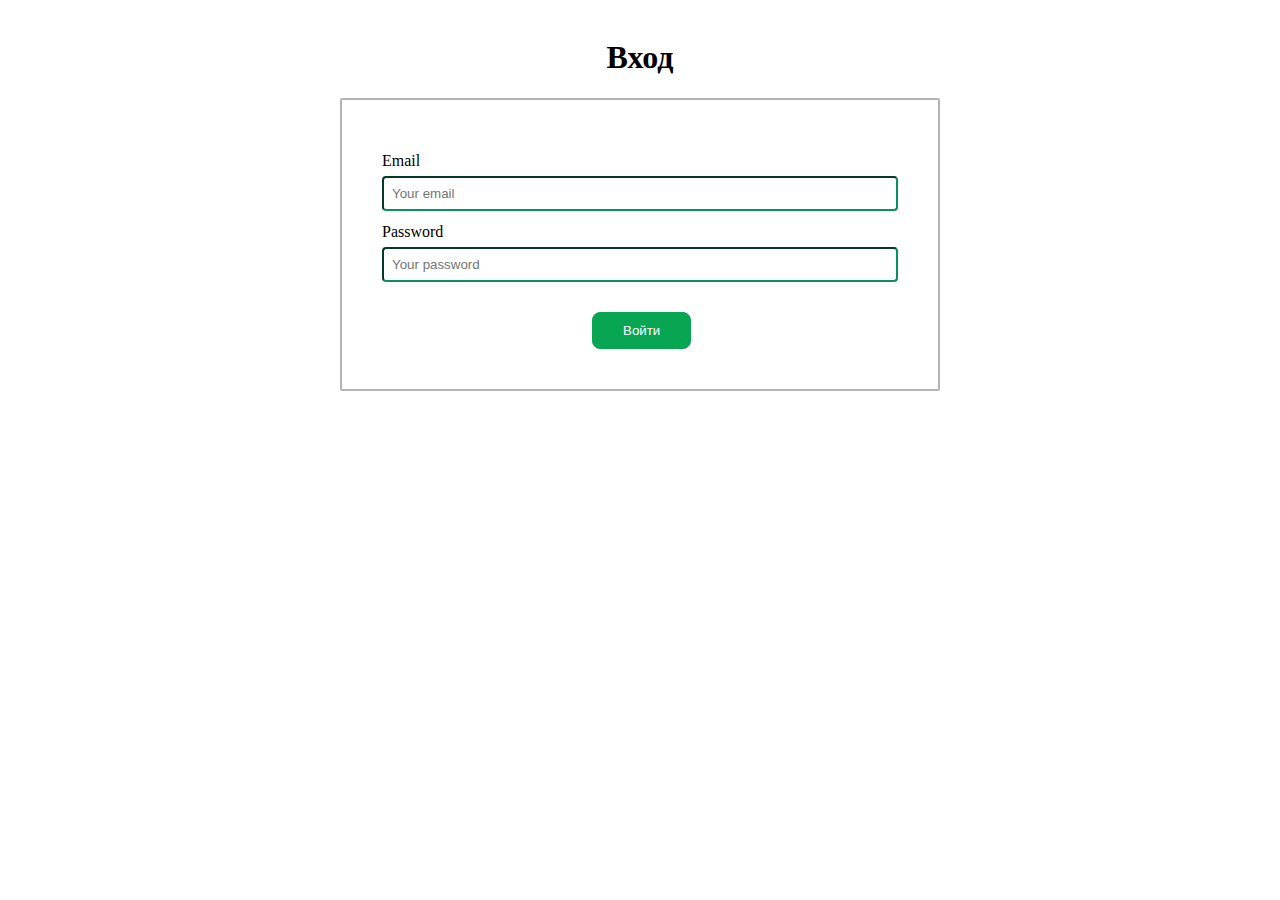
==== login.html @ 42f50cc3 "php" ====
<!DOCTYPE html>
<html lang="ru">

<head>
  <meta charset="UTF-8">
  <meta http-equiv="X-UA-Compatible" content="IE=edge">
  <meta name="viewport" content="width=device-width, initial-scale=1.0">
  <link rel="stylesheet" href="./scss/normalize.css">
  <!-- <link rel="stylesheet" href="https://stackpath.bootstrapcdn.com/bootstrap/4.3.1/css/bootstrap.min.css"
    integrity="sha384-ggOyR0iXCbMQv3Xipma34MD+dH/1fQ784/j6cY/iJTQUOhcWr7x9JvoRxT2MZw1T" crossorigin="anonymous"> -->
  <link rel="stylesheet" href="./css/style.css">
  <title>Document</title>
</head>

<body>

  <section class="signup">
    <div class="signup__container">
      <h1 class="signup-title">Вход</h1>
      <form class="signup-form" action="./login_action.php">
        <div class="signup-form__window">
          <label style="margin-top: 12px;">Email</label>
          <input class="input-email" type="email" placeholder="Your email">
          <label style="margin-top: 12px;">Password</label>
          <input class="input-pass" type="password" placeholder="Your password">
        </div>
        <div class="signup-form__btns">
        </div>
        <button class="button btn_signin">Войти</button>
      </form>
    </div>
  </section>

  <script src="https://code.jquery.com/jquery-3.3.1.slim.min.js"
    integrity="sha384-q8i/X+965DzO0rT7abK41JStQIAqVgRVzpbzo5smXKp4YfRvH+8abtTE1Pi6jizo"
    crossorigin="anonymous"></script>
  <script src="https://cdnjs.cloudflare.com/ajax/libs/popper.js/1.14.7/umd/popper.min.js"
    integrity="sha384-UO2eT0CpHqdSJQ6hJty5KVphtPhzWj9WO1clHTMGa3JDZwrnQq4sF86dIHNDz0W1"
    crossorigin="anonymous"></script>
  <script src="https://stackpath.bootstrapcdn.com/bootstrap/4.3.1/js/bootstrap.min.js"
    integrity="sha384-JjSmVgyd0p3pXB1rRibZUAYoIIy6OrQ6VrjIEaFf/nJGzIxFDsf4x0xIM+B07jRM"
    crossorigin="anonymous"></script>
</body>

</html>
---- css/style.css ----
.signup {
  display: -webkit-box;
  display: -ms-flexbox;
  display: flex;
  -webkit-box-pack: center;
      -ms-flex-pack: center;
          justify-content: center;
}

.signup-title {
  text-align: center;
}

.signup-form {
  margin: 0 auto;
  padding: 40px;
  width: 600px;
  border: 2px solid #b4b4b4;
  border-radius: 2px;
}

.signup-form__window {
  margin-bottom: 30px;
}

.signup-form__btns {
  display: inline;
}

.btn_signin {
  position: relative;
  left: 210px;
}

.signup {
  padding: 10px;
}

.input-email {
  margin-right: 20px;
}

input {
  border-color: #0a8f63;
  border-radius: 4px;
  padding: 8px;
  display: inline;
  width: 100%;
}

input:focus {
  outline-color: #0a8f63;
  -webkit-box-shadow: 0 0 0 0.2rem rgba(0, 255, 179, 0.25);
          box-shadow: 0 0 0 0.2rem rgba(0, 255, 179, 0.25);
  border-color: #0a8f63;
  outline: none;
}

label {
  display: block;
  text-align: left;
  margin-bottom: 6px;
}

.button {
  cursor: pointer;
  font-weight: 400;
  color: #fff;
  border: 1px solid #08a652;
  background-color: #08a652;
  border-radius: 8px;
  padding: 10px 30px;
}

.button:hover {
  border: 1px solid #08a652;
  -webkit-transition: 0.4s;
  transition: 0.4s;
  color: #08a652;
  background-color: inherit;
  border-radius: 8px;
}

.container {
  max-width: 1200px;
  margin: 0 auto;
}

.list-group {
  width: 800px;
  margin: 0 auto;
  margin-top: 80px;
}

.input_add-remove {
  width: 50%;
}

li {
  list-style-type: none;
  border: 1px solid rgba(0, 0, 0, 0.125);
  padding: 15px 25px;
  border-radius: 2px;
}

li span {
  color: #08a652;
  font-size: 18px;
}

li:hover {
  background-color: #08a652;
  color: #fff;
  -webkit-transition: 0.6s;
  transition: 0.6s;
  font-size: 22px;
  -webkit-box-shadow: 0 0 0 0.2rem rgba(0, 255, 179, 0.25);
          box-shadow: 0 0 0 0.2rem rgba(0, 255, 179, 0.25);
}

li:hover span {
  -webkit-transition: 0.6s;
  transition: 0.6s;
  color: #fff;
  font-size: 24px;
}

.list-group__items {
  padding: 0;
  margin: 0 auto;
  border: 1px solid rgba(141, 131, 131, 0.575);
  border-radius: 5px;
}

.add-remove-item {
  margin-bottom: 20px;
  display: -webkit-box;
  display: -ms-flexbox;
  display: flex;
  -webkit-box-pack: justify;
      -ms-flex-pack: justify;
          justify-content: space-between;
}

* {
  -webkit-box-sizing: border-box;
          box-sizing: border-box;
}
/*# sourceMappingURL=style.css.map */
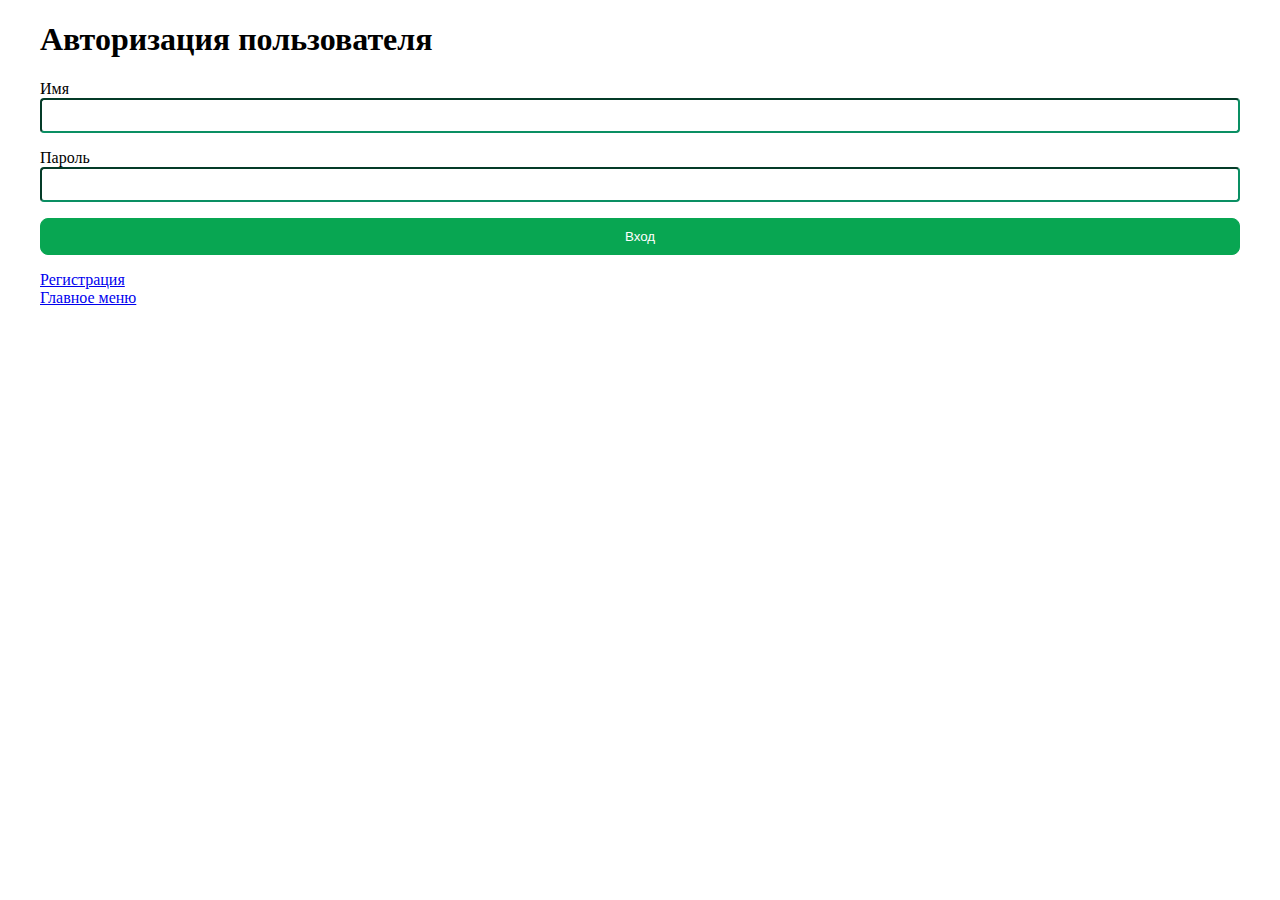
==== commit 89a38ff8: "Add files via upload" ====
--- a/login.html
+++ b/login.html
@@ -1,45 +1,40 @@
-<!DOCTYPE html>
-<html lang="ru">
-
-<head>
-  <meta charset="UTF-8">
-  <meta http-equiv="X-UA-Compatible" content="IE=edge">
-  <meta name="viewport" content="width=device-width, initial-scale=1.0">
-  <link rel="stylesheet" href="./scss/normalize.css">
-  <!-- <link rel="stylesheet" href="https://stackpath.bootstrapcdn.com/bootstrap/4.3.1/css/bootstrap.min.css"
-    integrity="sha384-ggOyR0iXCbMQv3Xipma34MD+dH/1fQ784/j6cY/iJTQUOhcWr7x9JvoRxT2MZw1T" crossorigin="anonymous"> -->
-  <link rel="stylesheet" href="./css/style.css">
-  <title>Document</title>
-</head>
-
-<body>
-
-  <section class="signup">
-    <div class="signup__container">
-      <h1 class="signup-title">Вход</h1>
-      <form class="signup-form" action="./login_action.php">
-        <div class="signup-form__window">
-          <label style="margin-top: 12px;">Email</label>
-          <input class="input-email" type="email" placeholder="Your email">
-          <label style="margin-top: 12px;">Password</label>
-          <input class="input-pass" type="password" placeholder="Your password">
-        </div>
-        <div class="signup-form__btns">
-        </div>
-        <button class="button btn_signin">Войти</button>
-      </form>
-    </div>
-  </section>
-
-  <script src="https://code.jquery.com/jquery-3.3.1.slim.min.js"
-    integrity="sha384-q8i/X+965DzO0rT7abK41JStQIAqVgRVzpbzo5smXKp4YfRvH+8abtTE1Pi6jizo"
-    crossorigin="anonymous"></script>
-  <script src="https://cdnjs.cloudflare.com/ajax/libs/popper.js/1.14.7/umd/popper.min.js"
-    integrity="sha384-UO2eT0CpHqdSJQ6hJty5KVphtPhzWj9WO1clHTMGa3JDZwrnQq4sF86dIHNDz0W1"
-    crossorigin="anonymous"></script>
-  <script src="https://stackpath.bootstrapcdn.com/bootstrap/4.3.1/js/bootstrap.min.js"
-    integrity="sha384-JjSmVgyd0p3pXB1rRibZUAYoIIy6OrQ6VrjIEaFf/nJGzIxFDsf4x0xIM+B07jRM"
-    crossorigin="anonymous"></script>
-</body>
-
+<!DOCTYPE html>
+<html lang="ru">
+
+<head>
+  <meta charset="UTF-8">
+  <meta http-equiv="X-UA-Compatible" content="IE=edge">
+  <meta name="viewport" content="width=device-width, initial-scale=1.0">
+  <link rel="stylesheet" href="./scss/normalize.css">
+  <!-- <link rel="stylesheet" href="https://stackpath.bootstrapcdn.com/bootstrap/4.3.1/css/bootstrap.min.css"
+    integrity="sha384-ggOyR0iXCbMQv3Xipma34MD+dH/1fQ784/j6cY/iJTQUOhcWr7x9JvoRxT2MZw1T" crossorigin="anonymous"> -->
+  <link rel="stylesheet" href="./css/style.css">
+  <title>Document</title>
+</head>
+
+<body>
+
+ <div class="container mlogin">
+<div id="login">
+<h1>Авторизация пользователя</h1>
+<form action="login_action.php" id="loginform" method="post" name="loginform">
+<p><label for="user_login">Имя<br>
+<input class="input" id="username" name="username"size="16" type="text" value=""></label></p>
+<p><label for="user_pass">Пароль<br>
+<input class="input" id="password" name="password"size="16" type="password" required pattern="^[ 0-9]+$" value=""></label></p> 
+<p class="submit"><input class="button" name="login" type= "submit" value="Вход"></p>
+<a href= "registration.html">Регистрация<br></a>
+ <a href= "index.php">Главное меню<br><br></a>
+
+  <script src="https://code.jquery.com/jquery-3.3.1.slim.min.js"
+    integrity="sha384-q8i/X+965DzO0rT7abK41JStQIAqVgRVzpbzo5smXKp4YfRvH+8abtTE1Pi6jizo"
+    crossorigin="anonymous"></script>
+  <script src="https://cdnjs.cloudflare.com/ajax/libs/popper.js/1.14.7/umd/popper.min.js"
+    integrity="sha384-UO2eT0CpHqdSJQ6hJty5KVphtPhzWj9WO1clHTMGa3JDZwrnQq4sF86dIHNDz0W1"
+    crossorigin="anonymous"></script>
+  <script src="https://stackpath.bootstrapcdn.com/bootstrap/4.3.1/js/bootstrap.min.js"
+    integrity="sha384-JjSmVgyd0p3pXB1rRibZUAYoIIy6OrQ6VrjIEaFf/nJGzIxFDsf4x0xIM+B07jRM"
+    crossorigin="anonymous"></script>
+</body>
+
 </html>